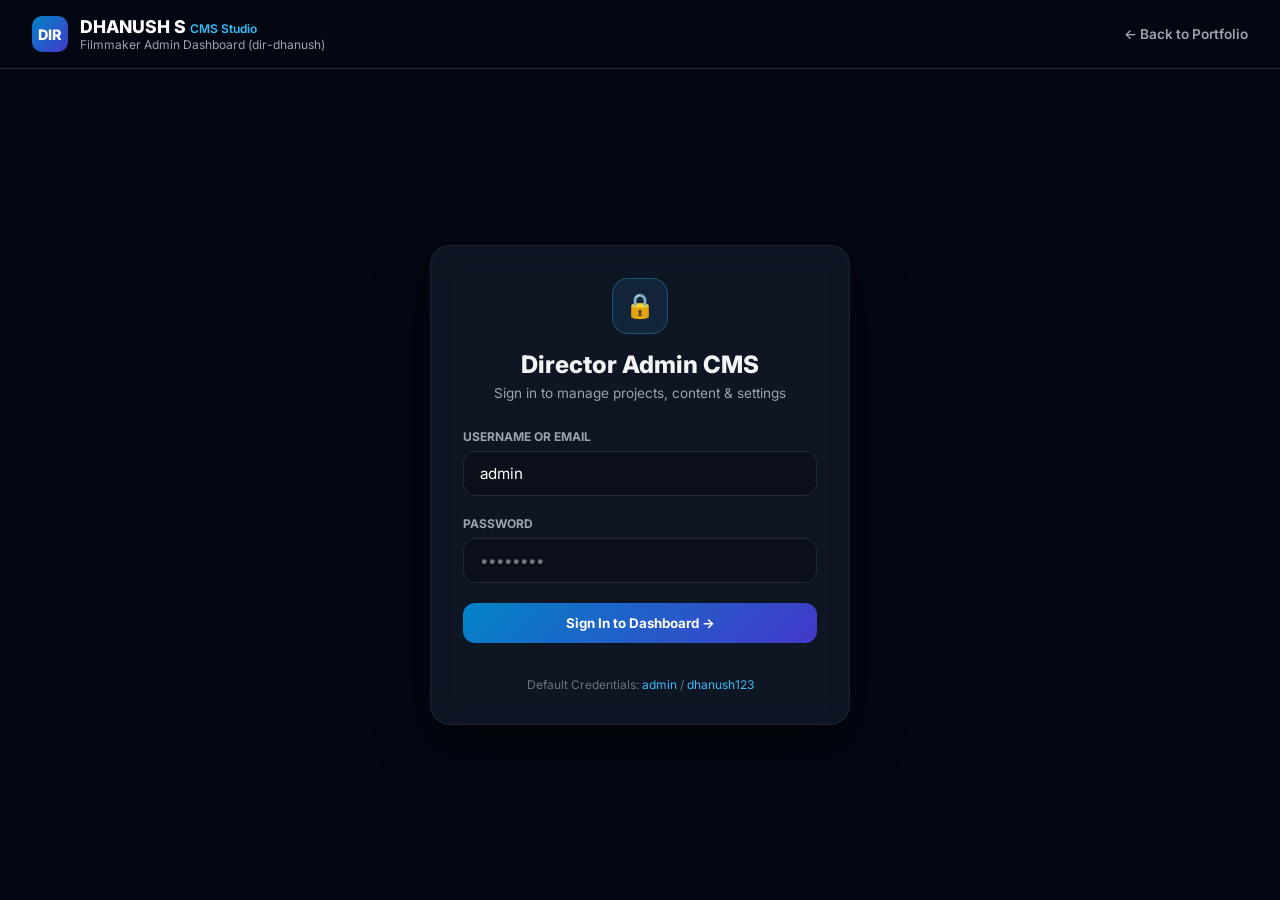
==== admin/index.html @ 5018f2bf "Enhance background image visibility, convert YouTube/Insta/Admin buttons to symbols only, build nati" ====
<!DOCTYPE html>
<html lang="en">
<head>
    <meta charset="UTF-8">
    <meta name="viewport" content="width=device-width, initial-scale=1.0">
    <title>Dhanush S — Admin CMS Portal | dir-dhanush</title>
    <link rel="preconnect" href="https://fonts.googleapis.com">
    <link rel="preconnect" href="https://fonts.gstatic.com" crossorigin>
    <link href="https://fonts.googleapis.com/css2?family=Inter:wght@400;500;600;700;800&display=swap" rel="stylesheet">
    <style>
        * { margin: 0; padding: 0; box-sizing: border-box; font-family: 'Inter', sans-serif; }
        body { background-color: #030712; color: #f3f4f6; min-height: 100vh; display: flex; flex-direction: column; }
        .glass-card { background: rgba(17, 24, 39, 0.85); backdrop-filter: blur(16px); border: 1px solid rgba(31, 41, 55, 0.8); border-radius: 20px; }
        .btn-primary { background: linear-gradient(135deg, #0284c7, #4338ca); color: #fff; border: none; padding: 12px 24px; border-radius: 12px; font-weight: 700; cursor: pointer; transition: all 0.2s; }
        .btn-primary:hover { opacity: 0.9; transform: translateY(-1px); }
        .input-field { width: 100%; padding: 12px 16px; background: #0b0f19; border: 1px solid #1f2937; border-radius: 12px; color: #fff; font-size: 0.95rem; outline: none; margin-top: 6px; }
        .input-field:focus { border-color: #38bdf8; }
        .hidden { display: none !important; }
        .badge { padding: 4px 10px; border-radius: 20px; font-size: 0.75rem; font-weight: 700; text-transform: uppercase; }
        .badge-cyan { background: rgba(56, 189, 248, 0.15); color: #38bdf8; border: 1px solid rgba(56, 189, 248, 0.3); }
        .badge-red { background: rgba(239, 68, 68, 0.15); color: #f87171; border: 1px solid rgba(239, 68, 68, 0.3); }
    </style>
</head>
<body>

    <!-- Header Navbar -->
    <header style="border-bottom: 1px solid #1f2937; padding: 16px 32px; display: flex; justify-content: space-between; align-items: center; background: #030712;">
        <div style="display: flex; align-items: center; gap: 12px;">
            <div style="width: 36px; height: 36px; border-radius: 10px; background: linear-gradient(135deg, #0284c7, #4338ca); display: flex; align-items: center; justify-content: center; font-weight: 800; font-size: 0.9rem; color: #fff;">DIR</div>
            <div>
                <h1 style="font-size: 1.1rem; font-weight: 800; color: #fff;">DHANUSH S <span style="font-size: 0.75rem; color: #38bdf8; font-weight: 600;">CMS Studio</span></h1>
                <p style="font-size: 0.75rem; color: #9ca3af;">Filmmaker Admin Dashboard (dir-dhanush)</p>
            </div>
        </div>
        <div style="display: flex; gap: 12px; align-items: center;">
            <a href="/" style="color: #9ca3af; text-decoration: none; font-size: 0.85rem; font-weight: 600;">← Back to Portfolio</a>
            <button id="logoutBtn" onclick="logoutAdmin()" class="hidden" style="background: #1f2937; color: #f87171; border: 1px solid #374151; padding: 6px 14px; border-radius: 8px; font-weight: 600; font-size: 0.8rem; cursor: pointer;">Sign Out</button>
        </div>
    </header>

    <!-- Login View Container -->
    <main id="loginView" style="flex: 1; display: flex; align-items: center; justify-content: center; padding: 24px;">
        <div class="glass-card" style="max-width: 420px; width: 100%; padding: 32px; text-align: center; box-shadow: 0 20px 50px rgba(0,0,0,0.6);">
            <div style="width: 56px; height: 56px; border-radius: 16px; background: rgba(56, 189, 248, 0.1); border: 1px solid rgba(56, 189, 248, 0.3); color: #38bdf8; display: flex; align-items: center; justify-content: center; margin: 0 auto 16px; font-size: 24px;">🔒</div>
            <h2 style="font-size: 1.5rem; font-weight: 800; margin-bottom: 6px;">Director Admin CMS</h2>
            <p style="font-size: 0.85rem; color: #9ca3af; margin-bottom: 24px;">Sign in to manage projects, content & settings</p>
            
            <form onsubmit="handleLogin(event)" style="text-align: left;">
                <div style="margin-bottom: 16px;">
                    <label style="font-size: 0.75rem; font-weight: 700; color: #9ca3af; text-transform: uppercase;">Username or Email</label>
                    <input type="text" id="adminUser" class="input-field" value="admin" required placeholder="admin or adhanush.shortfilm@gmail.com">
                </div>
                <div style="margin-bottom: 20px;">
                    <label style="font-size: 0.75rem; font-weight: 700; color: #9ca3af; text-transform: uppercase;">Password</label>
                    <input type="password" id="adminPass" class="input-field" placeholder="••••••••" required>
                </div>
                <div id="loginError" style="color: #f87171; font-size: 0.8rem; margin-bottom: 14px; display: none;">Invalid credentials. Please try again.</div>
                <button type="submit" class="btn-primary" style="width: 100%;">Sign In to Dashboard →</button>
            </form>

            <p style="font-size: 0.75rem; color: #6b7280; margin-top: 20px; border-t: 1px solid #1f2937; padding-top: 14px;">
                Default Credentials: <code style="color: #38bdf8;">admin</code> / <code style="color: #38bdf8;">dhanush123</code>
            </p>
        </div>
    </main>

    <!-- Admin Dashboard View -->
    <main id="dashboardView" class="hidden" style="flex: 1; max-width: 1200px; width: 100%; margin: 0 auto; padding: 32px 24px;">
        
        <!-- Welcome Banner -->
        <div class="glass-card" style="padding: 28px; margin-bottom: 28px; display: flex; justify-content: space-between; align-items: center; flex-wrap: wrap; gap: 16px;">
            <div>
                <span class="badge badge-cyan">Filmmaker Studio Active</span>
                <h2 style="font-size: 1.75rem; font-weight: 800; margin-top: 8px;">Welcome back, Dhanush S 👋</h2>
                <p style="font-size: 0.9rem; color: #9ca3af;">Film Director & Assistant Director CMS Control Center</p>
            </div>
            <a href="https://dhanushportfolio.vercel.app/admin" target="_blank" class="btn-primary" style="text-decoration: none; display: inline-flex; align-items: center; gap: 8px;">
                <span>Open Next.js CMS Studio 🚀</span>
            </a>
        </div>

        <!-- Metrics Grid -->
        <div style="display: grid; grid-template-columns: repeat(auto-fit, minmax(220px, 1fr)); gap: 20px; margin-bottom: 32px;">
            <div class="glass-card" style="padding: 20px;">
                <span style="font-size: 0.75rem; color: #9ca3af; font-weight: 700; text-transform: uppercase;">Total Projects</span>
                <h3 style="font-size: 2rem; font-weight: 900; color: #38bdf8; margin-top: 4px;">4</h3>
                <p style="font-size: 0.75rem; color: #6b7280; margin-top: 4px;">Directed & AD Work</p>
            </div>
            <div class="glass-card" style="padding: 20px;">
                <span style="font-size: 0.75rem; color: #9ca3af; font-weight: 700; text-transform: uppercase;">Assistant Director</span>
                <h3 style="font-size: 2rem; font-weight: 900; color: #f43f5e; margin-top: 4px;">FEATHERS</h3>
                <p style="font-size: 0.75rem; color: #6b7280; margin-top: 4px;">Active Short Film</p>
            </div>
            <div class="glass-card" style="padding: 20px;">
                <span style="font-size: 0.75rem; color: #9ca3af; font-weight: 700; text-transform: uppercase;">Primary Email</span>
                <h3 style="font-size: 0.95rem; font-weight: 800; color: #34d399; margin-top: 8px; word-break: break-all;">adhanush.shortfilm@gmail.com</h3>
                <p style="font-size: 0.75rem; color: #6b7280; margin-top: 4px;">Verified Direct Contact</p>
            </div>
            <div class="glass-card" style="padding: 20px;">
                <span style="font-size: 0.75rem; color: #9ca3af; font-weight: 700; text-transform: uppercase;">Team Channels</span>
                <h3 style="font-size: 0.95rem; font-weight: 800; color: #a78bfa; margin-top: 8px;">Black Magic</h3>
                <p style="font-size: 0.75rem; color: #6b7280; margin-top: 4px;">YouTube & Instagram</p>
            </div>
        </div>

        <!-- Quick Content Editor -->
        <div class="glass-card" style="padding: 28px;">
            <h3 style="font-size: 1.25rem; font-weight: 800; margin-bottom: 20px; border-bottom: 1px solid #1f2937; padding-bottom: 12px;">🎥 Managed Filmography & Media</h3>
            
            <div style="display: flex; flex-direction: column; gap: 16px;">
                <div style="background: #0b0f19; padding: 16px; border-radius: 12px; border: 1px solid #1f2937; display: flex; justify-content: space-between; align-items: center; flex-wrap: wrap; gap: 12px;">
                    <div>
                        <span class="badge badge-red">Assistant Director</span>
                        <h4 style="font-size: 1.1rem; font-weight: 700; margin-top: 6px;">FEATHERS — Short Film</h4>
                        <p style="font-size: 0.8rem; color: #9ca3af;">YouTube: https://youtu.be/GE3Canx1azk | Role: Assistant Director</p>
                    </div>
                    <span class="badge badge-cyan">Active on Portfolio</span>
                </div>

                <div style="background: #0b0f19; padding: 16px; border-radius: 12px; border: 1px solid #1f2937; display: flex; justify-content: space-between; align-items: center; flex-wrap: wrap; gap: 12px;">
                    <div>
                        <span class="badge badge-cyan">Director</span>
                        <h4 style="font-size: 1.1rem; font-weight: 700; margin-top: 6px;">LOCK-IN — Short Film</h4>
                        <p style="font-size: 0.8rem; color: #9ca3af;">Role: Director & Writer | Genre: Thriller</p>
                    </div>
                    <span class="badge badge-cyan">Active on Portfolio</span>
                </div>
            </div>
        </div>

    </main>

    <script>
        function checkSession() {
            if (localStorage.getItem('dir_dhanush_admin') === 'true') {
                document.getElementById('loginView').classList.add('hidden');
                document.getElementById('dashboardView').classList.remove('hidden');
                document.getElementById('logoutBtn').classList.remove('hidden');
            }
        }

        function handleLogin(e) {
            e.preventDefault();
            const user = document.getElementById('adminUser').value.trim();
            const pass = document.getElementById('adminPass').value;

            if ((user === 'admin' || user === 'adhanush.shortfilm@gmail.com') && (pass === 'dhanush123' || pass.length >= 6)) {
                localStorage.setItem('dir_dhanush_admin', 'true');
                document.getElementById('loginError').style.display = 'none';
                checkSession();
            } else {
                document.getElementById('loginError').style.display = 'block';
            }
        }

        function logoutAdmin() {
            localStorage.removeItem('dir_dhanush_admin');
            document.getElementById('dashboardView').classList.add('hidden');
            document.getElementById('logoutBtn').classList.add('hidden');
            document.getElementById('loginView').classList.remove('hidden');
        }

        checkSession();
    </script>
</body>
</html>
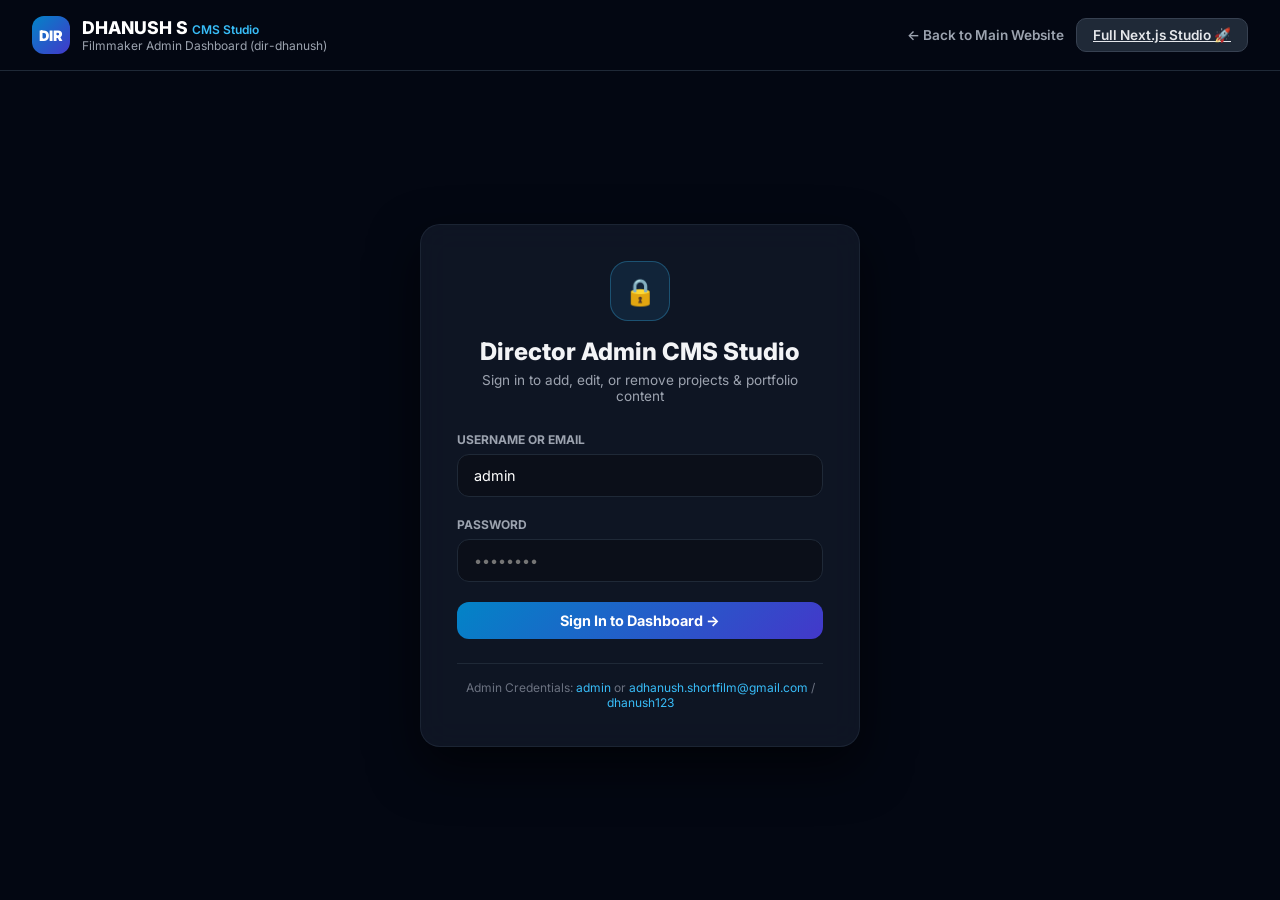
==== commit 308ecf72: "Rearrange navbar links order, rename showcase to AI Music Creation, add horizontal footer buttons li" ====
--- a/admin/index.html
+++ b/admin/index.html
@@ -3,47 +3,58 @@
 <head>
     <meta charset="UTF-8">
     <meta name="viewport" content="width=device-width, initial-scale=1.0">
-    <title>Dhanush S — Admin CMS Portal | dir-dhanush</title>
+    <title>Dhanush S — Filmmaker Admin CMS Studio | dir-dhanush</title>
     <link rel="preconnect" href="https://fonts.googleapis.com">
     <link rel="preconnect" href="https://fonts.gstatic.com" crossorigin>
-    <link href="https://fonts.googleapis.com/css2?family=Inter:wght@400;500;600;700;800&display=swap" rel="stylesheet">
+    <link href="https://fonts.googleapis.com/css2?family=Inter:wght@400;500;600;700;800;900&display=swap" rel="stylesheet">
     <style>
         * { margin: 0; padding: 0; box-sizing: border-box; font-family: 'Inter', sans-serif; }
         body { background-color: #030712; color: #f3f4f6; min-height: 100vh; display: flex; flex-direction: column; }
         .glass-card { background: rgba(17, 24, 39, 0.85); backdrop-filter: blur(16px); border: 1px solid rgba(31, 41, 55, 0.8); border-radius: 20px; }
-        .btn-primary { background: linear-gradient(135deg, #0284c7, #4338ca); color: #fff; border: none; padding: 12px 24px; border-radius: 12px; font-weight: 700; cursor: pointer; transition: all 0.2s; }
-        .btn-primary:hover { opacity: 0.9; transform: translateY(-1px); }
-        .input-field { width: 100%; padding: 12px 16px; background: #0b0f19; border: 1px solid #1f2937; border-radius: 12px; color: #fff; font-size: 0.95rem; outline: none; margin-top: 6px; }
+        .btn-primary { background: linear-gradient(135deg, #0284c7, #4338ca); color: #fff; border: none; padding: 10px 20px; border-radius: 12px; font-weight: 700; cursor: pointer; transition: all 0.2s; display: inline-flex; align-items: center; gap: 8px; font-size: 0.9rem; }
+        .btn-primary:hover { opacity: 0.95; transform: translateY(-1px); }
+        .btn-secondary { background: #1f2937; color: #e5e7eb; border: 1px solid #374151; padding: 8px 16px; border-radius: 10px; font-weight: 600; cursor: pointer; transition: all 0.2s; font-size: 0.85rem; }
+        .btn-secondary:hover { background: #374151; color: #fff; }
+        .btn-danger { background: rgba(225, 29, 72, 0.15); color: #f43f5e; border: 1px solid rgba(225, 29, 72, 0.3); padding: 6px 12px; border-radius: 8px; font-weight: 600; cursor: pointer; font-size: 0.8rem; }
+        .btn-danger:hover { background: #e11d48; color: #fff; }
+        .btn-edit { background: rgba(56, 189, 248, 0.15); color: #38bdf8; border: 1px solid rgba(56, 189, 248, 0.3); padding: 6px 12px; border-radius: 8px; font-weight: 600; cursor: pointer; font-size: 0.8rem; }
+        .btn-edit:hover { background: #0284c7; color: #fff; }
+        .input-field { width: 100%; padding: 12px 16px; background: #0b0f19; border: 1px solid #1f2937; border-radius: 12px; color: #fff; font-size: 0.9rem; outline: none; margin-top: 6px; }
         .input-field:focus { border-color: #38bdf8; }
         .hidden { display: none !important; }
         .badge { padding: 4px 10px; border-radius: 20px; font-size: 0.75rem; font-weight: 700; text-transform: uppercase; }
         .badge-cyan { background: rgba(56, 189, 248, 0.15); color: #38bdf8; border: 1px solid rgba(56, 189, 248, 0.3); }
-        .badge-red { background: rgba(239, 68, 68, 0.15); color: #f87171; border: 1px solid rgba(239, 68, 68, 0.3); }
+        .badge-rose { background: rgba(244, 63, 94, 0.15); color: #f43f5e; border: 1px solid rgba(244, 63, 94, 0.3); }
+        .badge-emerald { background: rgba(52, 211, 153, 0.15); color: #34d399; border: 1px solid rgba(52, 211, 153, 0.3); }
+        .tab-btn { background: transparent; color: #9ca3af; border: none; padding: 12px 20px; font-weight: 700; font-size: 0.9rem; cursor: pointer; border-bottom: 2px solid transparent; transition: all 0.2s; }
+        .tab-btn.active { color: #38bdf8; border-bottom-color: #38bdf8; }
+        .modal-overlay { position: fixed; inset: 0; z-index: 9999; background: rgba(0,0,0,0.85); backdrop-filter: blur(8px); display: flex; align-items: center; justify-content: center; padding: 20px; }
     </style>
 </head>
 <body>
 
     <!-- Header Navbar -->
-    <header style="border-bottom: 1px solid #1f2937; padding: 16px 32px; display: flex; justify-content: space-between; align-items: center; background: #030712;">
+    <header style="border-bottom: 1px solid #1f2937; padding: 16px 32px; display: flex; justify-content: space-between; align-items: center; background: #030712; position: sticky; top: 0; z-index: 100;">
         <div style="display: flex; align-items: center; gap: 12px;">
-            <div style="width: 36px; height: 36px; border-radius: 10px; background: linear-gradient(135deg, #0284c7, #4338ca); display: flex; align-items: center; justify-content: center; font-weight: 800; font-size: 0.9rem; color: #fff;">DIR</div>
+            <div style="width: 38px; height: 38px; border-radius: 12px; background: linear-gradient(135deg, #0284c7, #4338ca); display: flex; align-items: center; justify-content: center; font-weight: 900; font-size: 0.9rem; color: #fff;">DIR</div>
             <div>
                 <h1 style="font-size: 1.1rem; font-weight: 800; color: #fff;">DHANUSH S <span style="font-size: 0.75rem; color: #38bdf8; font-weight: 600;">CMS Studio</span></h1>
                 <p style="font-size: 0.75rem; color: #9ca3af;">Filmmaker Admin Dashboard (dir-dhanush)</p>
             </div>
         </div>
         <div style="display: flex; gap: 12px; align-items: center;">
-            <a href="/" style="color: #9ca3af; text-decoration: none; font-size: 0.85rem; font-weight: 600;">← Back to Portfolio</a>
-            <button id="logoutBtn" onclick="logoutAdmin()" class="hidden" style="background: #1f2937; color: #f87171; border: 1px solid #374151; padding: 6px 14px; border-radius: 8px; font-weight: 600; font-size: 0.8rem; cursor: pointer;">Sign Out</button>
+            <a href="/" style="color: #9ca3af; text-decoration: none; font-size: 0.85rem; font-weight: 600;">← Back to Main Website</a>
+            <a href="https://dhanushportfolio.vercel.app/admin" target="_blank" class="btn-secondary">Full Next.js Studio 🚀</a>
+            <button id="logoutBtn" onclick="logoutAdmin()" class="hidden btn-danger">Sign Out</button>
         </div>
     </header>
 
     <!-- Login View Container -->
     <main id="loginView" style="flex: 1; display: flex; align-items: center; justify-content: center; padding: 24px;">
-        <div class="glass-card" style="max-width: 420px; width: 100%; padding: 32px; text-align: center; box-shadow: 0 20px 50px rgba(0,0,0,0.6);">
-            <div style="width: 56px; height: 56px; border-radius: 16px; background: rgba(56, 189, 248, 0.1); border: 1px solid rgba(56, 189, 248, 0.3); color: #38bdf8; display: flex; align-items: center; justify-content: center; margin: 0 auto 16px; font-size: 24px;">🔒</div>
-            <h2 style="font-size: 1.5rem; font-weight: 800; margin-bottom: 6px;">Director Admin CMS</h2>
-            <p style="font-size: 0.85rem; color: #9ca3af; margin-bottom: 24px;">Sign in to manage projects, content & settings</p>
+        <div class="glass-card" style="max-width: 440px; width: 100%; padding: 36px; text-align: center; box-shadow: 0 20px 50px rgba(0,0,0,0.6);">
+            <div style="width: 60px; height: 60px; border-radius: 18px; background: rgba(56, 189, 248, 0.1); border: 1px solid rgba(56, 189, 248, 0.3); color: #38bdf8; display: flex; align-items: center; justify-content: center; margin: 0 auto 16px; font-size: 26px;">🔒</div>
+            <h2 style="font-size: 1.5rem; font-weight: 800; margin-bottom: 6px;">Director Admin CMS Studio</h2>
+            <p style="font-size: 0.85rem; color: #9ca3af; margin-bottom: 24px;">Sign in to add, edit, or remove projects & portfolio content</p>
             
             <form onsubmit="handleLogin(event)" style="text-align: left;">
                 <div style="margin-bottom: 16px;">
@@ -54,88 +65,248 @@
                     <label style="font-size: 0.75rem; font-weight: 700; color: #9ca3af; text-transform: uppercase;">Password</label>
                     <input type="password" id="adminPass" class="input-field" placeholder="••••••••" required>
                 </div>
-                <div id="loginError" style="color: #f87171; font-size: 0.8rem; margin-bottom: 14px; display: none;">Invalid credentials. Please try again.</div>
-                <button type="submit" class="btn-primary" style="width: 100%;">Sign In to Dashboard →</button>
+                <div id="loginError" style="color: #f87171; font-size: 0.8rem; margin-bottom: 14px; display: none;">Invalid credentials. Try admin / dhanush123</div>
+                <button type="submit" class="btn-primary" style="width: 100%; justify-content: center;">Sign In to Dashboard →</button>
             </form>
 
-            <p style="font-size: 0.75rem; color: #6b7280; margin-top: 20px; border-t: 1px solid #1f2937; padding-top: 14px;">
-                Default Credentials: <code style="color: #38bdf8;">admin</code> / <code style="color: #38bdf8;">dhanush123</code>
+            <p style="font-size: 0.75rem; color: #6b7280; margin-top: 24px; border-top: 1px solid #1f2937; padding-top: 16px;">
+                Admin Credentials: <code style="color: #38bdf8;">admin</code> or <code style="color: #38bdf8;">adhanush.shortfilm@gmail.com</code> / <code style="color: #38bdf8;">dhanush123</code>
             </p>
         </div>
     </main>
 
     <!-- Admin Dashboard View -->
-    <main id="dashboardView" class="hidden" style="flex: 1; max-width: 1200px; width: 100%; margin: 0 auto; padding: 32px 24px;">
+    <main id="dashboardView" class="hidden" style="flex: 1; max-width: 1240px; width: 100%; margin: 0 auto; padding: 32px 24px;">
         
         <!-- Welcome Banner -->
         <div class="glass-card" style="padding: 28px; margin-bottom: 28px; display: flex; justify-content: space-between; align-items: center; flex-wrap: wrap; gap: 16px;">
             <div>
-                <span class="badge badge-cyan">Filmmaker Studio Active</span>
-                <h2 style="font-size: 1.75rem; font-weight: 800; margin-top: 8px;">Welcome back, Dhanush S 👋</h2>
-                <p style="font-size: 0.9rem; color: #9ca3af;">Film Director & Assistant Director CMS Control Center</p>
-            </div>
-            <a href="https://dhanushportfolio.vercel.app/admin" target="_blank" class="btn-primary" style="text-decoration: none; display: inline-flex; align-items: center; gap: 8px;">
-                <span>Open Next.js CMS Studio 🚀</span>
-            </a>
-        </div>
-
-        <!-- Metrics Grid -->
-        <div style="display: grid; grid-template-columns: repeat(auto-fit, minmax(220px, 1fr)); gap: 20px; margin-bottom: 32px;">
-            <div class="glass-card" style="padding: 20px;">
-                <span style="font-size: 0.75rem; color: #9ca3af; font-weight: 700; text-transform: uppercase;">Total Projects</span>
-                <h3 style="font-size: 2rem; font-weight: 900; color: #38bdf8; margin-top: 4px;">4</h3>
-                <p style="font-size: 0.75rem; color: #6b7280; margin-top: 4px;">Directed & AD Work</p>
-            </div>
-            <div class="glass-card" style="padding: 20px;">
-                <span style="font-size: 0.75rem; color: #9ca3af; font-weight: 700; text-transform: uppercase;">Assistant Director</span>
-                <h3 style="font-size: 2rem; font-weight: 900; color: #f43f5e; margin-top: 4px;">FEATHERS</h3>
-                <p style="font-size: 0.75rem; color: #6b7280; margin-top: 4px;">Active Short Film</p>
-            </div>
-            <div class="glass-card" style="padding: 20px;">
-                <span style="font-size: 0.75rem; color: #9ca3af; font-weight: 700; text-transform: uppercase;">Primary Email</span>
-                <h3 style="font-size: 0.95rem; font-weight: 800; color: #34d399; margin-top: 8px; word-break: break-all;">adhanush.shortfilm@gmail.com</h3>
-                <p style="font-size: 0.75rem; color: #6b7280; margin-top: 4px;">Verified Direct Contact</p>
-            </div>
-            <div class="glass-card" style="padding: 20px;">
-                <span style="font-size: 0.75rem; color: #9ca3af; font-weight: 700; text-transform: uppercase;">Team Channels</span>
-                <h3 style="font-size: 0.95rem; font-weight: 800; color: #a78bfa; margin-top: 8px;">Black Magic</h3>
-                <p style="font-size: 0.75rem; color: #6b7280; margin-top: 4px;">YouTube & Instagram</p>
-            </div>
-        </div>
-
-        <!-- Quick Content Editor -->
-        <div class="glass-card" style="padding: 28px;">
-            <h3 style="font-size: 1.25rem; font-weight: 800; margin-bottom: 20px; border-bottom: 1px solid #1f2937; padding-bottom: 12px;">🎥 Managed Filmography & Media</h3>
-            
-            <div style="display: flex; flex-direction: column; gap: 16px;">
-                <div style="background: #0b0f19; padding: 16px; border-radius: 12px; border: 1px solid #1f2937; display: flex; justify-content: space-between; align-items: center; flex-wrap: wrap; gap: 12px;">
+                <span class="badge badge-emerald">Filmmaker Studio Active</span>
+                <h2 style="font-size: 1.75rem; font-weight: 900; margin-top: 8px; color: #fff;">Welcome back, Director Dhanush S 👋</h2>
+                <p style="font-size: 0.9rem; color: #9ca3af;">Manage filmography, AI music creation, bio & team channels in real-time</p>
+            </div>
+            <div style="display: flex; gap: 12px;">
+                <button onclick="openProjectModal()" class="btn-primary">➕ Add New Project</button>
+                <button onclick="openTrackModal()" class="btn-secondary">🎵 Add Music Track</button>
+            </div>
+        </div>
+
+        <!-- Tabs Header -->
+        <div style="display: flex; border-bottom: 1px solid #1f2937; margin-bottom: 24px;">
+            <button class="tab-btn active" onclick="switchTab('projectsTab', this)">🎬 Projects & Filmography</button>
+            <button class="tab-btn" onclick="switchTab('profileTab', this)">👤 Director Profile & Bio</button>
+            <button class="tab-btn" onclick="switchTab('musicTab', this)">🎵 AI Music Showcase</button>
+            <button class="tab-btn" onclick="switchTab('skillsTab', this)">⚡ Skills & AI Tools</button>
+        </div>
+
+        <!-- TAB 1: PROJECTS CMS -->
+        <div id="projectsTab" class="tab-content">
+            <div style="display: flex; justify-content: space-between; align-items: center; margin-bottom: 16px;">
+                <h3 style="font-size: 1.2rem; font-weight: 800;">Filmography & Short Films (<span id="projectCount">4</span>)</h3>
+                <button onclick="openProjectModal()" class="btn-primary">➕ Add New Project</button>
+            </div>
+            <div id="projectsList" style="display: flex; flex-direction: column; gap: 16px;">
+                <!-- Dynamically Rendered Projects -->
+            </div>
+        </div>
+
+        <!-- TAB 2: PROFILE & BIO CMS -->
+        <div id="profileTab" class="tab-content hidden">
+            <div class="glass-card" style="padding: 28px;">
+                <h3 style="font-size: 1.25rem; font-weight: 800; margin-bottom: 20px; border-bottom: 1px solid #1f2937; padding-bottom: 12px;">Edit Director Profile Details</h3>
+                <form onsubmit="saveProfile(event)" style="display: flex; flex-direction: column; gap: 16px;">
+                    <div style="display: grid; grid-template-columns: repeat(auto-fit, minmax(280px, 1fr)); gap: 16px;">
+                        <div>
+                            <label style="font-size: 0.75rem; font-weight: 700; color: #9ca3af;">Full Name</label>
+                            <input type="text" id="profName" class="input-field" value="DHANUSH S" required>
+                        </div>
+                        <div>
+                            <label style="font-size: 0.75rem; font-weight: 700; color: #9ca3af;">Headline / Role</label>
+                            <input type="text" id="profHeadline" class="input-field" value="Film Director & Assistant Director" required>
+                        </div>
+                        <div>
+                            <label style="font-size: 0.75rem; font-weight: 700; color: #9ca3af;">Primary Email</label>
+                            <input type="email" id="profEmail" class="input-field" value="adhanush.shortfilm@gmail.com" required>
+                        </div>
+                        <div>
+                            <label style="font-size: 0.75rem; font-weight: 700; color: #9ca3af;">Phone Number</label>
+                            <input type="text" id="profPhone" class="input-field" value="+91 6379855062" required>
+                        </div>
+                        <div>
+                            <label style="font-size: 0.75rem; font-weight: 700; color: #9ca3af;">Location</label>
+                            <input type="text" id="profLocation" class="input-field" value="Nagapattinam / Chennai, Tamil Nadu" required>
+                        </div>
+                        <div>
+                            <label style="font-size: 0.75rem; font-weight: 700; color: #9ca3af;">Team YouTube Channel URL</label>
+                            <input type="url" id="profYoutube" class="input-field" value="https://www.youtube.com/@black__magic-f4c" required>
+                        </div>
+                        <div>
+                            <label style="font-size: 0.75rem; font-weight: 700; color: #9ca3af;">Team Instagram Page URL</label>
+                            <input type="url" id="profInsta" class="input-field" value="https://www.instagram.com/blacky_magic?igsh=bjB2c2x6ZmhjenJq" required>
+                        </div>
+                    </div>
                     <div>
-                        <span class="badge badge-red">Assistant Director</span>
-                        <h4 style="font-size: 1.1rem; font-weight: 700; margin-top: 6px;">FEATHERS — Short Film</h4>
-                        <p style="font-size: 0.8rem; color: #9ca3af;">YouTube: https://youtu.be/GE3Canx1azk | Role: Assistant Director</p>
-                    </div>
-                    <span class="badge badge-cyan">Active on Portfolio</span>
-                </div>
-
-                <div style="background: #0b0f19; padding: 16px; border-radius: 12px; border: 1px solid #1f2937; display: flex; justify-content: space-between; align-items: center; flex-wrap: wrap; gap: 12px;">
+                        <label style="font-size: 0.75rem; font-weight: 700; color: #9ca3af;">Director Statement</label>
+                        <textarea id="profStatement" rows="3" class="input-field">Filmmaking to me is the delicate art of capturing truth through light, sound, and motion. Every frame should carry intention, and every character choice should resonate with human emotion.</textarea>
+                    </div>
+                    <div style="margin-top: 8px;">
+                        <button type="submit" class="btn-primary">💾 Save Profile Updates</button>
+                    </div>
+                </form>
+            </div>
+        </div>
+
+        <!-- TAB 3: MUSIC SHOWCASE CMS -->
+        <div id="musicTab" class="tab-content hidden">
+            <div style="display: flex; justify-content: space-between; align-items: center; margin-bottom: 16px;">
+                <h3 style="font-size: 1.2rem; font-weight: 800;">AI Music Creation & Audio Tracks</h3>
+                <button onclick="openTrackModal()" class="btn-primary">🎵 Add Music Track</button>
+            </div>
+            <div id="musicTracksList" style="display: flex; flex-direction: column; gap: 14px;">
+                <!-- Dynamically Rendered Tracks -->
+            </div>
+        </div>
+
+        <!-- TAB 4: SKILLS & TOOLS CMS -->
+        <div id="skillsTab" class="tab-content hidden">
+            <div class="glass-card" style="padding: 28px;">
+                <h3 style="font-size: 1.25rem; font-weight: 800; margin-bottom: 16px;">Filmmaking Skills & AI Capabilities</h3>
+                <div style="display: flex; flex-wrap: wrap; gap: 10px; margin-bottom: 24px;" id="skillsBadges">
+                    <span class="badge badge-cyan">Film Direction</span>
+                    <span class="badge badge-rose">Assistant Director</span>
+                    <span class="badge badge-emerald">Screenplay Structure</span>
+                    <span class="badge badge-cyan">AI Storyboarding</span>
+                    <span class="badge badge-rose">Video Editing</span>
+                    <span class="badge badge-emerald">On-set Logistics</span>
+                </div>
+                <div style="display: flex; gap: 12px;">
+                    <input type="text" id="newSkillInput" class="input-field" style="margin-top: 0;" placeholder="Add new skill (e.g. Color Grading)...">
+                    <button onclick="addSkill()" class="btn-primary" style="shrink: 0;">Add Skill</button>
+                </div>
+            </div>
+        </div>
+
+    </main>
+
+    <!-- PROJECT MODAL (ADD & EDIT) -->
+    <div id="projectModal" class="modal-overlay hidden">
+        <div class="glass-card" style="max-width: 600px; width: 100%; max-height: 90vh; overflow-y: auto; padding: 28px; box-shadow: 0 20px 60px rgba(0,0,0,0.8);">
+            <div style="display: flex; justify-content: space-between; align-items: center; margin-bottom: 20px; border-bottom: 1px solid #1f2937; padding-bottom: 12px;">
+                <h3 id="modalTitle" style="font-size: 1.25rem; font-weight: 800;">➕ Add New Project</h3>
+                <button onclick="closeProjectModal()" style="background: none; border: none; color: #9ca3af; font-size: 20px; cursor: pointer;">✕</button>
+            </div>
+            <form onsubmit="saveProject(event)" style="display: flex; flex-direction: column; gap: 14px;">
+                <input type="hidden" id="editProjId">
+                <div>
+                    <label style="font-size: 0.75rem; font-weight: 700; color: #9ca3af;">Project Title</label>
+                    <input type="text" id="projTitle" class="input-field" required placeholder="e.g. FEATHERS">
+                </div>
+                <div style="display: grid; grid-template-columns: 1fr 1fr; gap: 12px;">
                     <div>
-                        <span class="badge badge-cyan">Director</span>
-                        <h4 style="font-size: 1.1rem; font-weight: 700; margin-top: 6px;">LOCK-IN — Short Film</h4>
-                        <p style="font-size: 0.8rem; color: #9ca3af;">Role: Director & Writer | Genre: Thriller</p>
-                    </div>
-                    <span class="badge badge-cyan">Active on Portfolio</span>
-                </div>
-            </div>
-        </div>
-
-    </main>
+                        <label style="font-size: 0.75rem; font-weight: 700; color: #9ca3af;">Category / Type</label>
+                        <select id="projType" class="input-field">
+                            <option value="Assistant Director Work">Assistant Director Work</option>
+                            <option value="Directed Film">Directed Film</option>
+                            <option value="Short Film">Short Film</option>
+                            <option value="Music Video">Music Video</option>
+                        </select>
+                    </div>
+                    <div>
+                        <label style="font-size: 0.75rem; font-weight: 700; color: #9ca3af;">My Role</label>
+                        <input type="text" id="projRole" class="input-field" required placeholder="e.g. Assistant Director">
+                    </div>
+                </div>
+                <div>
+                    <label style="font-size: 0.75rem; font-weight: 700; color: #9ca3af;">YouTube Video URL</label>
+                    <input type="url" id="projYoutube" class="input-field" placeholder="https://youtu.be/GE3Canx1azk">
+                </div>
+                <div>
+                    <label style="font-size: 0.75rem; font-weight: 700; color: #9ca3af;">Short Logline / Synopsis</label>
+                    <textarea id="projLogline" rows="2" class="input-field" placeholder="Brief description of the short film or project..."></textarea>
+                </div>
+                <div style="display: flex; justify-content: flex-end; gap: 12px; margin-top: 10px;">
+                    <button type="button" onclick="closeProjectModal()" class="btn-secondary">Cancel</button>
+                    <button type="submit" class="btn-primary">💾 Save Project</button>
+                </div>
+            </form>
+        </div>
+    </div>
+
+    <!-- TRACK MODAL -->
+    <div id="trackModal" class="modal-overlay hidden">
+        <div class="glass-card" style="max-width: 500px; width: 100%; padding: 28px;">
+            <div style="display: flex; justify-content: space-between; align-items: center; margin-bottom: 16px;">
+                <h3 style="font-size: 1.2rem; font-weight: 800;">🎵 Add Music Track</h3>
+                <button onclick="closeTrackModal()" style="background: none; border: none; color: #9ca3af; font-size: 20px; cursor: pointer;">✕</button>
+            </div>
+            <form onsubmit="saveTrack(event)" style="display: flex; flex-direction: column; gap: 14px;">
+                <div>
+                    <label style="font-size: 0.75rem; font-weight: 700; color: #9ca3af;">Track Title</label>
+                    <input type="text" id="trackName" class="input-field" required placeholder="e.g. Emotional Monologue Theme">
+                </div>
+                <div>
+                    <label style="font-size: 0.75rem; font-weight: 700; color: #9ca3af;">Style / Genre</label>
+                    <input type="text" id="trackType" class="input-field" required placeholder="e.g. Tamil Emotional Track">
+                </div>
+                <div>
+                    <label style="font-size: 0.75rem; font-weight: 700; color: #9ca3af;">Audio File Path (in music/ folder)</label>
+                    <input type="text" id="trackSrc" class="input-field" required placeholder="music/sad-song.mp3">
+                </div>
+                <div style="display: flex; justify-content: flex-end; gap: 12px; margin-top: 10px;">
+                    <button type="button" onclick="closeTrackModal()" class="btn-secondary">Cancel</button>
+                    <button type="submit" class="btn-primary">💾 Add Track</button>
+                </div>
+            </form>
+        </div>
+    </div>
 
     <script>
+        // Initial Data Store
+        let projectsData = JSON.parse(localStorage.getItem('dir_projects')) || [
+            {
+                id: 'feathers',
+                title: 'FEATHERS',
+                type: 'Assistant Director Work',
+                role: 'Assistant Director',
+                youtube: 'https://youtu.be/GE3Canx1azk?si=O0_mcW6gAhiAEpOW',
+                logline: 'Acclaimed short film produced by Black Magic team with Dhanush S serving as Assistant Director.'
+            },
+            {
+                id: 'lockin',
+                title: 'LOCK-IN',
+                type: 'Directed Film',
+                role: 'Director & Writer',
+                youtube: 'https://www.youtube.com/watch?v=dQw4w9WgXcQ',
+                logline: 'A gripping psychological thriller short film exploring isolation, ambition, and identity.'
+            },
+            {
+                id: 'shadows',
+                title: 'SHADOWS OF CHENNAI',
+                type: 'Assistant Director Work',
+                role: '1st Assistant Director',
+                youtube: 'https://www.youtube.com/watch?v=dQw4w9WgXcQ',
+                logline: 'Feature length neo-noir crime thriller showcasing the underbelly of the metropolis.'
+            }
+        ];
+
+        let musicTracks = JSON.parse(localStorage.getItem('dir_music')) || [
+            { id: 1, name: 'Love Rejected', type: 'Dramatic BGM', src: 'music/love-rejected.mp3' },
+            { id: 2, name: 'Midnight Mind Game', type: 'Cinematic Theme', src: 'music/Midnight Mind Game.mp3' },
+            { id: 3, name: 'One Side Love', type: 'Romantic Melancholy', src: 'music/one-side(love).mp3' }
+        ];
+
+        let skillsList = JSON.parse(localStorage.getItem('dir_skills')) || [
+            'Film Direction', 'Assistant Director', 'Screenplay Structure', 'AI Storyboarding', 'Video Editing', 'On-set Logistics'
+        ];
+
         function checkSession() {
             if (localStorage.getItem('dir_dhanush_admin') === 'true') {
                 document.getElementById('loginView').classList.add('hidden');
                 document.getElementById('dashboardView').classList.remove('hidden');
                 document.getElementById('logoutBtn').classList.remove('hidden');
+                renderProjects();
+                renderTracks();
+                renderSkills();
             }
         }
 
@@ -160,6 +331,201 @@
             document.getElementById('loginView').classList.remove('hidden');
         }
 
+        function switchTab(tabId, btnEl) {
+            document.querySelectorAll('.tab-content').forEach(el => el.classList.add('hidden'));
+            document.querySelectorAll('.tab-btn').forEach(el => el.classList.remove('active'));
+            document.getElementById(tabId).classList.remove('hidden');
+            btnEl.classList.add('active');
+        }
+
+        // Render Projects
+        function renderProjects() {
+            const list = document.getElementById('projectsList');
+            document.getElementById('projectCount').innerText = projectsData.length;
+            list.innerHTML = '';
+
+            projectsData.forEach(p => {
+                const item = document.createElement('div');
+                item.className = 'glass-card';
+                item.style.padding = '20px';
+                item.style.display = 'flex';
+                item.style.justifyContent = 'space-between';
+                item.style.alignItems = 'center';
+                item.style.flexWrap = 'wrap';
+                item.style.gap = '16px';
+
+                const isAD = p.type.includes('Assistant');
+                const badgeClass = isAD ? 'badge-rose' : 'badge-cyan';
+
+                item.innerHTML = `
+                    <div>
+                        <span class="badge ${badgeClass}">${p.type}</span>
+                        <h4 style="font-size: 1.15rem; font-weight: 800; margin-top: 6px; color: #fff;">${p.title}</h4>
+                        <p style="font-size: 0.82rem; color: #9ca3af; margin-top: 2px;">Role: <strong style="color: #f3f4f6;">${p.role}</strong> | YouTube: <a href="${p.youtube}" target="_blank" style="color: #38bdf8;">${p.youtube}</a></p>
+                        <p style="font-size: 0.85rem; color: #d1d5db; margin-top: 6px;">"${p.logline}"</p>
+                    </div>
+                    <div style="display: flex; gap: 8px;">
+                        <button onclick="editProject('${p.id}')" class="btn-edit">✏️ Edit</button>
+                        <button onclick="deleteProject('${p.id}')" class="btn-danger">🗑️ Delete</button>
+                    </div>
+                `;
+                list.appendChild(item);
+            });
+        }
+
+        // Project Modal Operations
+        function openProjectModal() {
+            document.getElementById('editProjId').value = '';
+            document.getElementById('projTitle').value = '';
+            document.getElementById('projRole').value = '';
+            document.getElementById('projYoutube').value = '';
+            document.getElementById('projLogline').value = '';
+            document.getElementById('modalTitle').innerText = '➕ Add New Project';
+            document.getElementById('projectModal').classList.remove('hidden');
+        }
+
+        function closeProjectModal() {
+            document.getElementById('projectModal').classList.add('hidden');
+        }
+
+        function editProject(id) {
+            const p = projectsData.find(x => x.id === id);
+            if (!p) return;
+            document.getElementById('editProjId').value = p.id;
+            document.getElementById('projTitle').value = p.title;
+            document.getElementById('projType').value = p.type;
+            document.getElementById('projRole').value = p.role;
+            document.getElementById('projYoutube').value = p.youtube || '';
+            document.getElementById('projLogline').value = p.logline || '';
+            document.getElementById('modalTitle').innerText = '✏️ Edit Project — ' + p.title;
+            document.getElementById('projectModal').classList.remove('hidden');
+        }
+
+        function saveProject(e) {
+            e.preventDefault();
+            const id = document.getElementById('editProjId').value || 'proj-' + Date.now();
+            const title = document.getElementById('projTitle').value.trim();
+            const type = document.getElementById('projType').value;
+            const role = document.getElementById('projRole').value.trim();
+            const youtube = document.getElementById('projYoutube').value.trim();
+            const logline = document.getElementById('projLogline').value.trim();
+
+            const existingIndex = projectsData.findIndex(x => x.id === id);
+            const obj = { id, title, type, role, youtube, logline };
+
+            if (existingIndex >= 0) {
+                projectsData[existingIndex] = obj;
+            } else {
+                projectsData.unshift(obj);
+            }
+
+            localStorage.setItem('dir_projects', JSON.stringify(projectsData));
+            renderProjects();
+            closeProjectModal();
+        }
+
+        function deleteProject(id) {
+            if (confirm('Are you sure you want to delete this project?')) {
+                projectsData = projectsData.filter(x => x.id !== id);
+                localStorage.setItem('dir_projects', JSON.stringify(projectsData));
+                renderProjects();
+            }
+        }
+
+        // Profile Form
+        function saveProfile(e) {
+            e.preventDefault();
+            const prof = {
+                name: document.getElementById('profName').value,
+                headline: document.getElementById('profHeadline').value,
+                email: document.getElementById('profEmail').value,
+                phone: document.getElementById('profPhone').value,
+                location: document.getElementById('profLocation').value,
+                youtube: document.getElementById('profYoutube').value,
+                insta: document.getElementById('profInsta').value,
+                statement: document.getElementById('profStatement').value,
+            };
+            localStorage.setItem('dir_profile', JSON.stringify(prof));
+            alert('✅ Profile details updated successfully!');
+        }
+
+        // Music Tracks Render & Ops
+        function renderTracks() {
+            const list = document.getElementById('musicTracksList');
+            list.innerHTML = '';
+            musicTracks.forEach(t => {
+                const el = document.createElement('div');
+                el.className = 'glass-card';
+                el.style.padding = '16px 20px';
+                el.style.display = 'flex';
+                el.style.justifyContent = 'space-between';
+                el.style.alignItems = 'center';
+
+                el.innerHTML = `
+                    <div>
+                        <h4 style="font-size: 1rem; font-weight: 700; color: #fff;">🎵 ${t.name}</h4>
+                        <p style="font-size: 0.8rem; color: #9ca3af;">Genre: ${t.type} | File: <code>${t.src}</code></p>
+                    </div>
+                    <button onclick="deleteTrack(${t.id})" class="btn-danger">🗑️ Remove</button>
+                `;
+                list.appendChild(el);
+            });
+        }
+
+        function openTrackModal() { document.getElementById('trackModal').classList.remove('hidden'); }
+        function closeTrackModal() { document.getElementById('trackModal').classList.add('hidden'); }
+
+        function saveTrack(e) {
+            e.preventDefault();
+            const name = document.getElementById('trackName').value.trim();
+            const type = document.getElementById('trackType').value.trim();
+            const src = document.getElementById('trackSrc').value.trim();
+
+            musicTracks.push({ id: Date.now(), name, type, src });
+            localStorage.setItem('dir_music', JSON.stringify(musicTracks));
+            renderTracks();
+            closeTrackModal();
+        }
+
+        function deleteTrack(id) {
+            musicTracks = musicTracks.filter(x => x.id !== id);
+            localStorage.setItem('dir_music', JSON.stringify(musicTracks));
+            renderTracks();
+        }
+
+        // Skills
+        function renderSkills() {
+            const container = document.getElementById('skillsBadges');
+            container.innerHTML = '';
+            skillsList.forEach((s, idx) => {
+                const badge = document.createElement('span');
+                badge.className = 'badge badge-cyan';
+                badge.style.display = 'inline-flex';
+                badge.style.alignItems = 'center';
+                badge.style.gap = '6px';
+                badge.style.fontSize = '0.85rem';
+                badge.style.padding = '6px 12px';
+                badge.innerHTML = `${s} <span onclick="removeSkill(${idx})" style="cursor:pointer; color:#f43f5e; font-weight:bold;">✕</span>`;
+                container.appendChild(badge);
+            });
+        }
+
+        function addSkill() {
+            const val = document.getElementById('newSkillInput').value.trim();
+            if (val) {
+                skillsList.push(val);
+                localStorage.setItem('dir_skills', JSON.stringify(skillsList));
+                document.getElementById('newSkillInput').value = '';
+                renderSkills();
+            }
+        }
+
+        function removeSkill(idx) {
+            skillsList.splice(idx, 1);
+            localStorage.setItem('dir_skills', JSON.stringify(skillsList));
+            renderSkills();
+        }
+
         checkSession();
     </script>
 </body>
